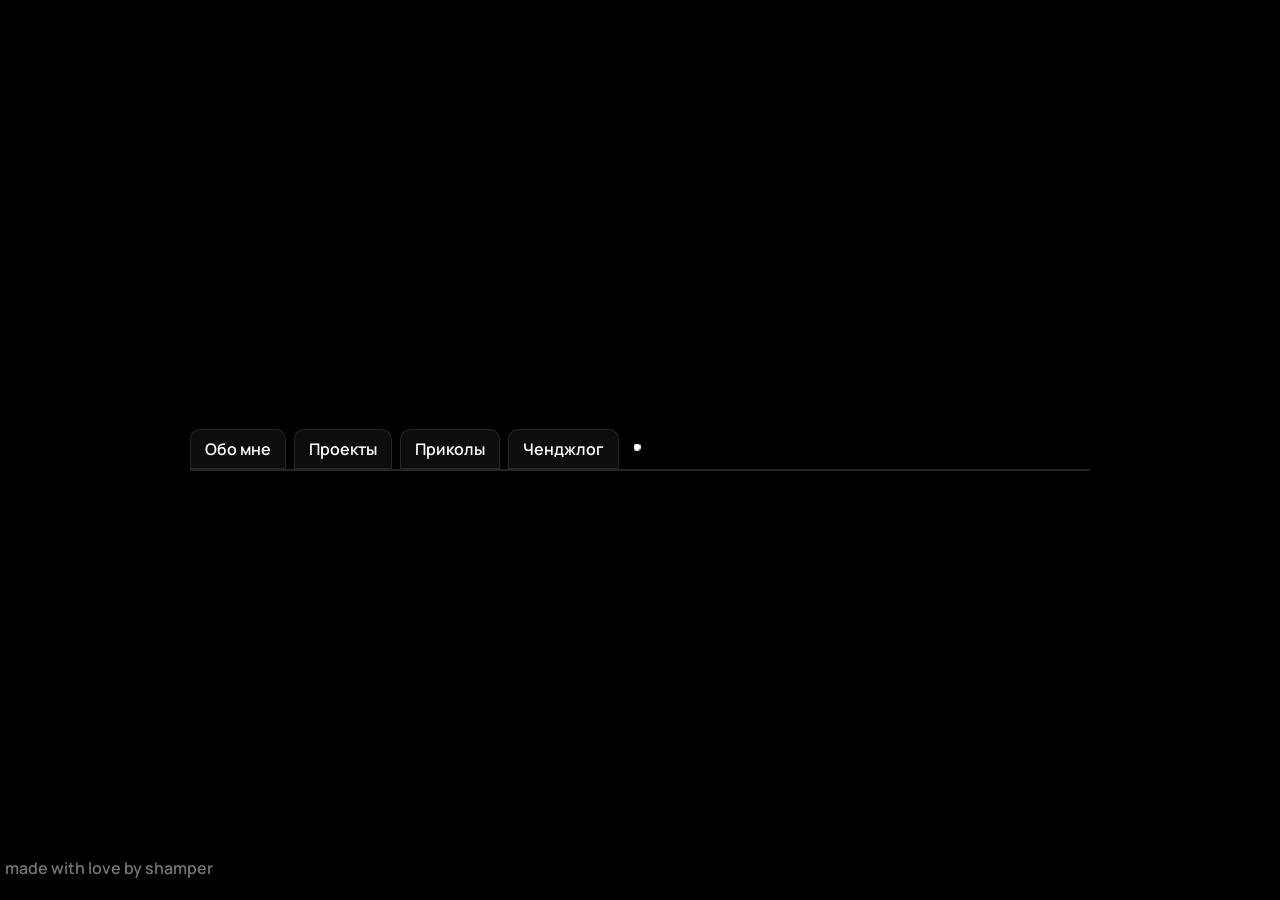
==== index.html @ 7bdfbba3 "fourth commit" ====
<html>
    <head>
        <meta charset="UTF-8">
        <meta name="viewport" content="width=device-width, initial-scale=1.0">
        <link rel="icon" href="favicon.ico" />
        <link rel="stylesheet" href="style.css">
        <title>shamper</title>
        <link rel="preconnect" href="https://fonts.googleapis.com">
        <link rel="preconnect" href="https://fonts.gstatic.com" crossorigin>
        <link href="https://fonts.googleapis.com/css2?family=Manrope:wght@600&display=swap" rel="stylesheet">
    </head>
    <body>
        <!-- <div class="backgroundGradient">
            <div class="bgCircle bgCircle1"></div>
            <div class="bgCircle bgCircle2"></div>
            <div class="bgCircle bgCircle3"></div>
            <div class="bgCircle bgCircle4"></div>
            <div class="bgCircle bgCircle5"></div>
        </div> -->
        <canvas id="matrix"></canvas>
        <div id="cursor"></div>
        <!-- <a href="https://t.me" style="color: white; text-decoration: underline; font-size: 5em">тегешка</a> -->
        
    <div class="app">

    <div class="tabs">
        <div class="tab" data-tab="about">Обо мне</div>
        <div class="tab" data-tab="projects">Проекты</div>
        <div class="tab" data-tab="prikols">Приколы</div>
        <div class="tab" data-tab="log">Ченджлог</div>
    </div>

    <div class="window" id="window"></div>
        </div>

    </div>
    <p class="made-with-love" data-text="made with love by shamper">made with love by shamper</p>
    </body>
    <!-- <script src="js/avatar.js"></script> -->
    <script src="js/cursor.js"></script>
    <script src="js/dash.js"></script>
    <script src="js/last-update.js"></script>
    <script src="js/page_renderer.js"></script>
    <script src="js/navigation.js"></script>
    <script src="js/matrix.js"></script>
    <script src="js/clock.js"></script>
    <script src="js/weather.js"></script>
    <script>
        const title = document.querySelector(".made-with-love");

        title.addEventListener("mousemove", (e) => {
            const rect = title.getBoundingClientRect();

            const x = ((e.clientX - rect.left) / rect.width) * 100;
            const y = ((e.clientY - rect.top) / rect.height) * 100;

            title.style.setProperty("--x", `${x}%`);
            title.style.setProperty("--y", `${y}%`);
        });
    </script>
    <script>
        document.addEventListener("click", (e) => {
            const card = e.target.closest(".social-bttn");

            if (!card) return;

            const link = card.dataset.link;
            if (link) {
                window.location.href = link;
            }
        });
    </script>
</html>
---- style.css ----
* {
    cursor: none !important;
    isolation: isolate !important;
}

html {
    cursor: none !important;
    isolation: isolate !important;
}

body {
    display: flex;
    cursor: none !important;
    isolation: isolate !important;
    background: black;
    justify-content: center !important;
    align-items: center !important;
    font-family: 'Manrope', sans-serif;
    font-weight: 600;
    color: white;
}

.backgroundGradient {
    position: fixed;
    top: 0;
    left: 0;
    width: 100vw;
    height: 100vh;
    z-index: 0;
    background: radial-gradient(#bb06d3, #000);
    filter: blur(300px);
    overflow: hidden;
    transition: all 0.3s cubic-bezier(0.4, 0, 0.2, 1);
}

.bgCircle {
    border-radius: 100%;
    width: 20vh;
    height: 20vh;
    position: absolute;
    top: 0;
    left: 0;
    user-select: none;
}

.bgCircle4 {
    animation-timing-function: ease-in-out;
    animation-duration: 7s;
    animation-name:  bg-circle-anim-4;
    animation-iteration-count: infinite;
    animation-direction: alternate;
    background: #c300ff85;
    transition: all 0.3s cubic-bezier(0.4, 0, 0.2, 1);
}

@keyframes bg-circle-anim-4 {
    from {
        left: 33.8%;
        top: 28.0%;
        width: 50vh;
        height: 50vh;
    }

    50% {
        left: 17.8%;
        top: 50.0%;
        width: 30vh;
        height: 30vh;

    }

    to {
        left: 35.6%;
        top: 32.8%;
        width: 43.8vh;
        height: 43.8vh;
    }
}

.bgCircle3 {
    animation-timing-function: ease-in-out;
    animation-duration: 4s;
    animation-name:  bg-circle-anim-3;
    animation-iteration-count: infinite;
    animation-direction: alternate;
    background: #9c05aac7;
    transition: all 0.3s cubic-bezier(0.4, 0, 0.2, 1);
}

@keyframes bg-circle-anim-3 {
    from {
        left: 40%;
        top: 39.1%;
        width: 30vh;
        height: 30vh;
    }

    50% {
        left: 13.7%;
        top: 13%;
        width: 48.4vh;
        height: 50.4vh;
    }

    to {
        left: 33.7%;
        top: 23%;
        width: 48.4vh;
        height: 50.4vh;
    }
}

.bgCircle2 {
    animation-timing-function: ease-in-out;
    animation-duration: 7s;
    animation-name:  bg-circle-anim-2;
    animation-iteration-count: infinite;
    animation-direction: alternate;
    background: #94078d;
    transition: all 0.3s cubic-bezier(0.4, 0, 0.2, 1);
}

@keyframes bg-circle-anim-2 {
    from {
        left: 14.5%;
        top: -15.5%;
        width: 75vh;
        height: 75vh;
    }

    50% {
        left: 34.3%;
        top: -10.4%;
        width: 70vh;
        height: 70vh;
    }

    to {
        left: 24.3%;
        top: 10.4%;
        width: 76vh;
        height: 76vh;
    }
}

.bgCircle1 {
    animation-timing-function: ease-in-out;
    animation-duration: 7s;
    animation-name:  bg-circle-anim-1;
    animation-iteration-count: infinite;
    animation-direction: alternate;
    background: #9a00c069;
    transition: all 0.3s cubic-bezier(0.4, 0, 0.2, 1);
}

@keyframes bg-circle-anim-1 {
    from {
        left: 42.9%;
        top: 26.0%;
        width: 70vh;
        height: 70vh;
    }

    50% {
        left: 42.9%;
        top: 26.0%;
        width: 70vh;
        height: 70vh;
    }

    to {
        left: 20.4%;
        top: 8.0%;
        width: 90vh;
        height: 90vh;
    }
}

.bgCircle5 {
    animation-timing-function: ease-in-out;
    animation-duration: 7s;
    animation-name:  bg-circle-anim-5;
    animation-iteration-count: infinite;
    animation-direction: alternate;
    background: #ffffff00;
    border: 15px solid #ac00ac;
    border-radius: 50%;
    transition: all 0.3s cubic-bezier(0.4, 0, 0.2, 1);
}

@keyframes bg-circle-anim-5 {
    from {
        left: 25%;
        top: 25.0%;
        width: 200vh;
        height: 200vh;
    }

    50% {
        left: 32%;
        top: 46.0%;
        width: 150vh;
        height: 150vh;
    }

    to {
        left: 25%;
        top: 20.0%;
        width: 230vh;
        height: 230vh;
    }
}

#cursor {
    will-change: transform;
    contain: layout paint;
    position: fixed;
    width: 7px;
    height: 7px;

    border-radius: 50%;
    background: white;

    pointer-events: none;
    z-index: 99999;

    transform: translate(-50%, -50%);

    opacity: 1;

    transition:
        transform 0.2s ease,
        width 0.2s ease,
        height 0.2s ease,
        opacity 0.25s ease;
}

#cursor.hover {
    width: 25px;
    height: 25px;

    /* background: radial-gradient(circle, #00d4ff, transparent 70%); */
    box-shadow: 0 0 20px rgba(0, 0, 0, 0.6);
    background: rgba(255, 255, 255, 0.329);
    border: 3px solid white;
}

/* #cursor.active {
    border: 3px solid rgba(255, 255, 255, 0.63);
} */

#cursor.hidden {
    opacity: 0;
}

a, button, input, textarea, select {
    cursor: none !important;
}

.app {
    width: 900px;
    position: fixed;
    top: 50%;
    transform: translateY(-50%);
}

.tabs {
    display: flex;
    gap: 8px;
    /* margin-bottom: 10px; */
}
 
.tab {
    padding: 8px 14px;
    background: rgba(255,255,255,0.05);
    backdrop-filter: blur(10px);

    border: 1px solid rgba(255,255,255,0.1);
    border-radius: 8px;
    cursor: pointer;
    border-radius: 10px 10px 0px 0px;
    transition: all 0.3s ease
}

.tab.active {
    background: rgba(255,255,255,0.2);
    border-radius: 20px 20px 0px 0px;
    /* transition: all 0.3 ease */
}

.tab.dash-hover {
    box-shadow: 0 0 10px #ffffff;
}

.window {
    /* height: 100%; */
    /* padding: 20px; */

    border-radius: 0px 20px 20px 20px;

    background: rgba(255,255,255,0.05);
    backdrop-filter: blur(10px);

    border: 1px solid rgba(255,255,255,0.1);
    transition: opacity 0.25s ease, transform 0.25s ease;
}

.window.hide {
    opacity: 0;
    /* transform: translateY(10px); */
}

.window.projects-view {
    width: 1000px;
    background: rgba(255, 0, 0, 0.05);
}

/* .window.fun-view {
    transform: rotate(-1deg);
} */

    #matrix {
        position: fixed;
        inset: 0;
        z-index: -1;
        background: black;
    }

.about-content {
    display: grid;
    grid-template-columns: 1fr 2fr;
    grid-template-rows: 1fr auto;
    margin: 0;
    width: 100%;
    height: 100%;
}

.about-content-first {
    margin: 0;
    grid-column: 1;
    grid-row: 1;
    border: 1px solid rgba(255,255,255,0.1);
    border-radius: 0px 0px 0px 20px;
    display: flex;
    justify-content: center;
    align-items: center;
    flex-direction: column;
}

.about-content-first-title {
    font-size: 2.5em;
    background-image: linear-gradient(to top, #fa997b , #ffbb00);
    text-shadow: 0 0 45px #ff7300;
    color: transparent;
    background-clip: text;
    margin: 0;
    font-weight: 900;
}

.about-content-first-subtitle {
    font-size: 0.9em;
    margin: 0;
    text-align: center;
    color: #a8a8a8;
    font-style: italic;
}



/* кнопочки на социальные сети */
.socialbttns {
    display: grid;
    grid-template-columns: 3;
    grid-template-rows: 2;
    margin: 0;
    width: 100%;
    justify-content: center;
    align-items: center;
    margin-bottom: 20px;
}

.social-bttn {
    display: flex;
    width: 60px;
    height: 60px;
    justify-content: center;
    align-items: center;
    border-radius: 1000px;
    margin: 0;
    margin: 10px;
    transition: all 0.3s ease;
}

.social-bttn img {
     width: 55%;
     height: 55%;
     margin: 0;
}

.social-bttn.youtube {
    background: rgba(255, 0, 51, 0.404);
    border: 1px solid rgba(255,255,255,0.15);
    grid-column: 1;
    grid-row: 1;
}
.social-bttn.youtube:hover {
    background: rgba(255, 0, 51, 1);
}

.social-bttn.modrinth {
    background: rgba(27, 217, 106, 0.404);
    border: 1px solid rgba(255,255,255,0.15);
    grid-column: 2;
    grid-row: 1;
}
.social-bttn.modrinth:hover {
    background: rgba(27, 217, 106, 1);
}

.social-bttn.namemc {
    background: rgba(131, 131, 131, 0.404);
    border: 1px solid rgba(255,255,255,0.15);
    grid-column: 3;
    grid-row: 1;
}
.social-bttn.namemc:hover {
    background: rgba(131, 131, 131, 1);
}

.social-bttn.telegram {
    background: rgba(27, 145, 209, 0.404);
    border: 1px solid rgba(255,255,255,0.15);
    grid-column: 1;
    grid-row: 2;
}
.social-bttn.telegram:hover {
    background: rgba(27, 145, 209, 1);
}

.social-bttn.termos {
    background: rgba(121, 180, 111, 0.404);
    border: 1px solid rgba(255,255,255,0.15);
    grid-column: 2;
    grid-row: 2;
}
.social-bttn.termos:hover {
    background: rgba(121, 180, 111, 1);
}

.social-bttn.github {
    background: rgba(131, 131, 131, 0.404);
    border: 1px solid rgba(255,255,255,0.15);
    grid-column: 3;
    grid-row: 2;
}
.social-bttn.github:hover {
    background: rgba(131, 131, 131, 1);
}



.about-content-second {
    margin: 0;
    grid-column: 2;
    grid-row: 1;
    padding: 15px;
}

.about-content-second-text {
    font-size: 1.2em;
}

.last-update {
    font-size: 0.8em;
    text-align: center;
    width: 100%;
    color: #acacac;
    bottom: 20px;
}

.avatar-wrapper {
    width: 70%;
    padding: 5px;
    border-radius: 50%;
    background: linear-gradient(to top, #ffbb00, #ff9a7f);
    box-shadow: 0 0 25px #ff7300;
    display: flex;
    align-items: center;
    justify-self: center;
    overflow: hidden;
    cursor: pointer;
    transform-origin: center;
    margin: 20px;
    margin-bottom: 0;
}

.avatar-wrapper img {
    width: 100%;
    height: 100%;
    border-radius: 50%;
    object-fit: cover;
}

.avatar-rotating {
    animation: spin 0.8s ease;
}

@keyframes spin {
    from {
        transform: rotate(0deg);
    }
    to {
        transform: rotate(360deg);
    }
}

.dash {
    text-decoration: double underline;
}

.made-with-love {
    display: inline-block;
    position: absolute;
    bottom: 5px;
    left: 5px;
    font-size: 1em;
    color: #ffffff75;
    transition: transform 0.3s ease;
}

.made-with-love::after {
    content: attr(data-text);

    position: absolute;
    inset: 0;

    background: radial-gradient(
        circle at var(--x, 50%) var(--y, 50%),
        #a771da,
        #ffa8c2
    );

    background-clip: text;
    -webkit-background-clip: text;

    color: transparent;
    -webkit-text-fill-color: transparent;

    opacity: 0;
    transition: opacity 0.4s ease;

    pointer-events: none;
}

.made-with-love:hover::after {
    opacity: 1;
}

.local-info {
    width: 100%;
    margin-top: 20px;
    display: flex;
    flex-direction: column;
    text-align: center;
    align-items: center;
    justify-content: center;
}

.local-info-top,
.local-info-bottom {
    display: flex;
    justify-content: space-between;
    align-items: center;
}

.local-info-top {
    font-size: 1.8em;
    font-weight: 600;
}

.local-info-bottom {
    margin-top: 0px;
    color: #aaa;
    font-size: 1em;
}

.weather-inline {
    display: flex;
    align-items: center;
    gap: 5px;
}

.weather-inline img {
    width: 24px;
    height: 24px;
}
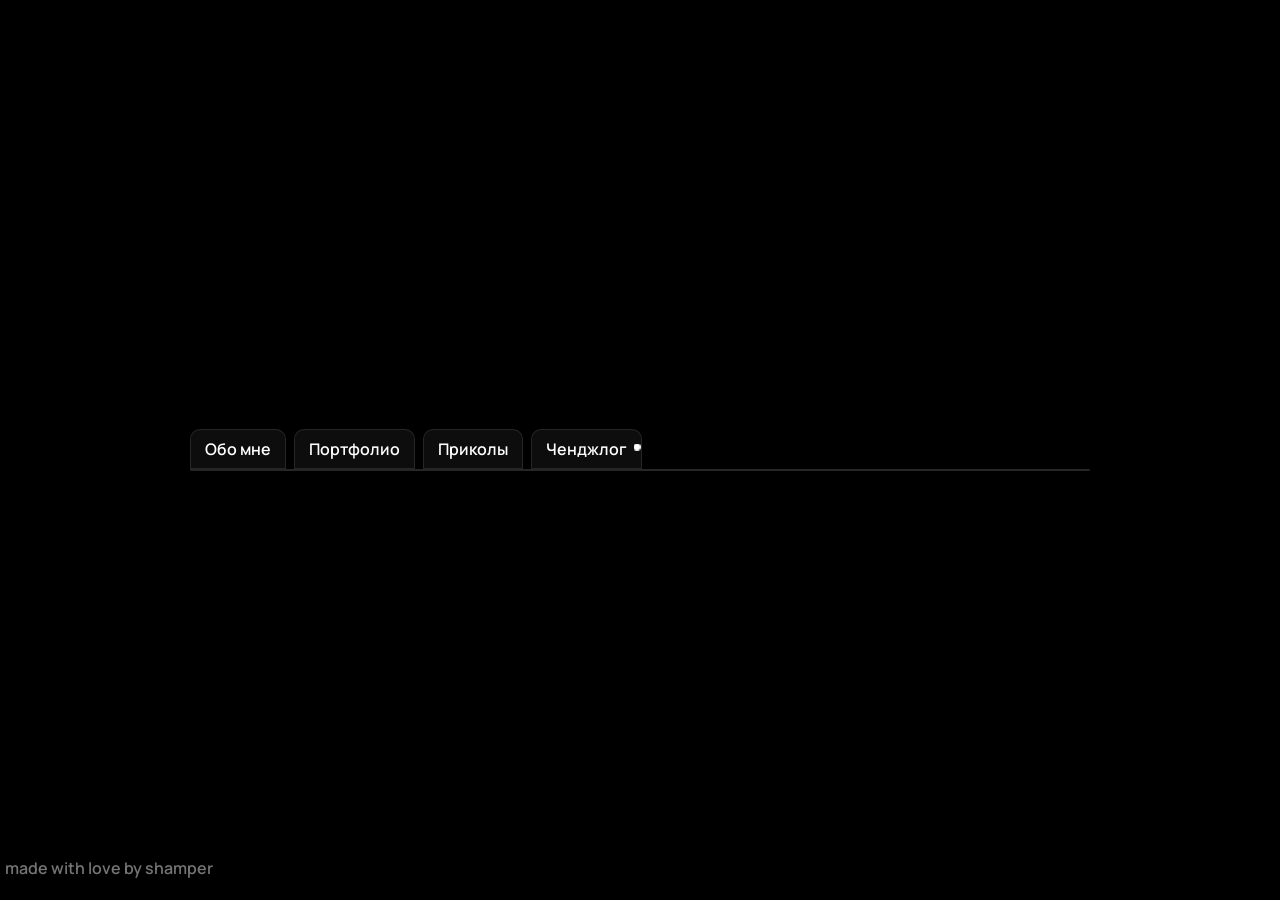
==== commit 98361b20: "fixed open graph" ====
--- a/index.html
+++ b/index.html
@@ -2,12 +2,29 @@
     <head>
         <meta charset="UTF-8">
         <meta name="viewport" content="width=device-width, initial-scale=1.0">
-        <link rel="icon" href="favicon.ico" />
         <link rel="stylesheet" href="style.css">
         <title>shamper</title>
+
         <link rel="preconnect" href="https://fonts.googleapis.com">
         <link rel="preconnect" href="https://fonts.gstatic.com" crossorigin>
         <link href="https://fonts.googleapis.com/css2?family=Manrope:wght@600&display=swap" rel="stylesheet">
+        
+        <meta property="og:type" content="website">
+        <meta property="og:title" content="shamper website">
+        <meta property="og:description" content="delicious website bio by shamper omfg. bio, portfolio, rofls and more!11!">
+        <meta property="og:url" content="https://shamper.ru">
+        <meta property="og:image" content="https://red-piston.github.io/shamper.github.io/assets/og_card.png">
+        <meta property="og:image:width" content="1200">
+        <meta property="og:image:height" content="630">
+        <meta property="og:site_name" content="shamper website">
+        <meta property="og:locale" content="ru_RU">
+        <link rel="icon"
+            href="assets/favicon-light.svg"
+            media="(prefers-color-scheme: light)">
+
+        <link rel="icon"
+            href="assets/favicon-dark.svg"
+            media="(prefers-color-scheme: dark)">
     </head>
     <body>
         <!-- <div class="backgroundGradient">
@@ -25,7 +42,7 @@
 
     <div class="tabs">
         <div class="tab" data-tab="about">Обо мне</div>
-        <div class="tab" data-tab="projects">Проекты</div>
+        <div class="tab" data-tab="portfolio">Портфолио</div>
         <div class="tab" data-tab="prikols">Приколы</div>
         <div class="tab" data-tab="log">Ченджлог</div>
     </div>
@@ -44,7 +61,7 @@
     <script src="js/navigation.js"></script>
     <script src="js/matrix.js"></script>
     <script src="js/clock.js"></script>
-    <script src="js/weather.js"></script>
+    <!-- <script src="js/weather.js"></script> -->
     <script>
         const title = document.querySelector(".made-with-love");
 
@@ -56,6 +73,21 @@
 
             title.style.setProperty("--x", `${x}%`);
             title.style.setProperty("--y", `${y}%`);
+        });
+    </script>
+    <script>
+        document.addEventListener("mousemove", (e) => {
+            const link = e.target.closest(".log-repo-link");
+
+            if (!link) return;
+
+            const rect = link.getBoundingClientRect();
+
+            const x = ((e.clientX - rect.left) / rect.width) * 100;
+            const y = ((e.clientY - rect.top) / rect.height) * 100;
+
+            link.style.setProperty("--x", `${x}%`);
+            link.style.setProperty("--y", `${y}%`);
         });
     </script>
     <script>
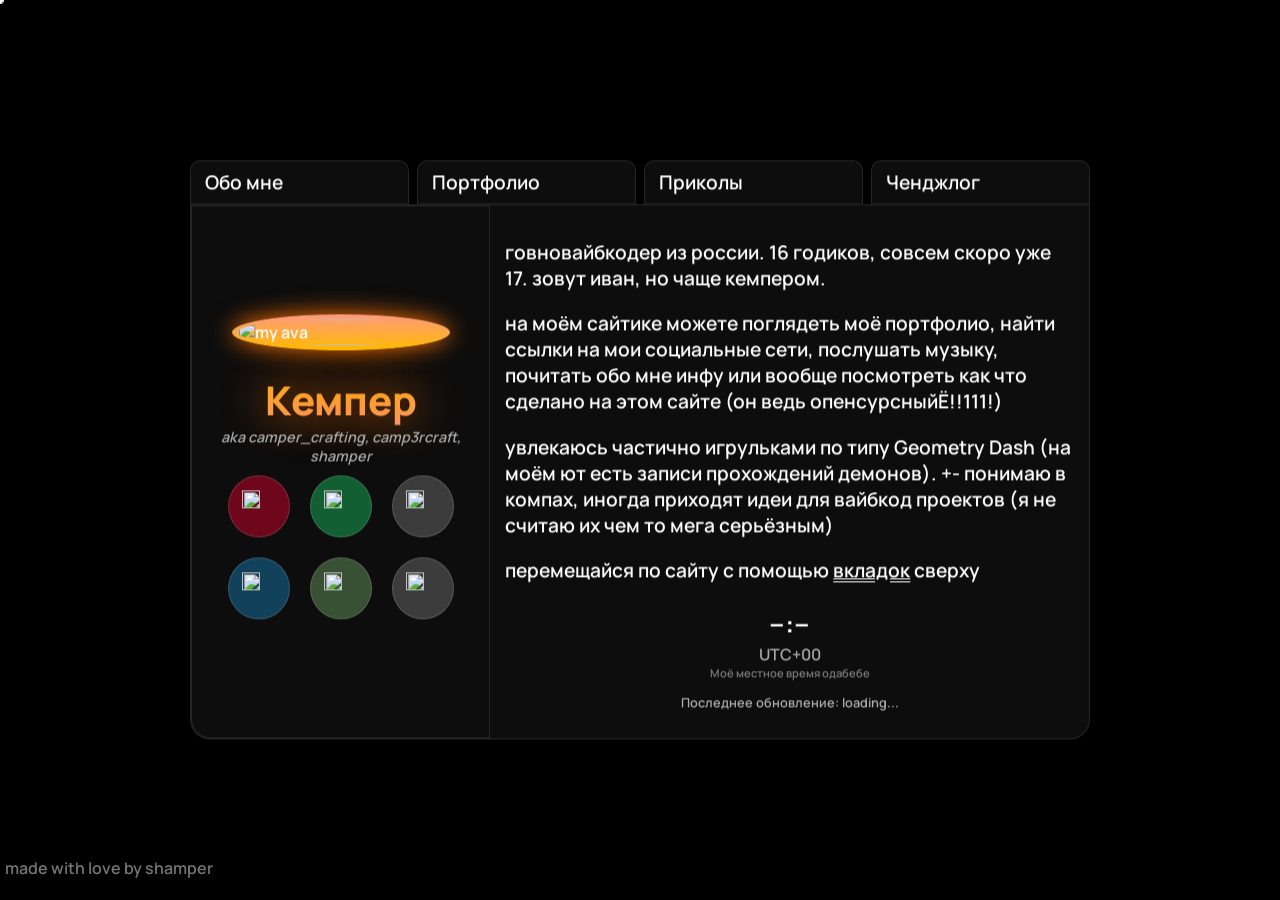
==== commit ea558def: "v0.8" ====
--- a/index.html
+++ b/index.html
@@ -18,12 +18,15 @@
         <meta property="og:image:height" content="630">
         <meta property="og:site_name" content="shamper website">
         <meta property="og:locale" content="ru_RU">
+        <meta name="twitter:card" content="summary_large_image">
+        <meta name="twitter:title" content="shamper website">
+        <meta name="twitter:description" content="delicious website bio by shamper omfg. bio, portfolio, rofls and more!11!">
+        <meta name="twitter:image" content="https://red-piston.github.io/shamper.github.io/assets/og_card.png">
         <link rel="icon"
-            href="assets/favicon-light.svg"
+            href="assets/favicon-dark.ico"
             media="(prefers-color-scheme: light)">
-
         <link rel="icon"
-            href="assets/favicon-dark.svg"
+            href="assets/favicon-light.ico"
             media="(prefers-color-scheme: dark)">
     </head>
     <body>
@@ -51,17 +54,22 @@
         </div>
 
     </div>
+    <div id="modal" class="modal">
+        <div class="modal-content"></div>
+    </div>
     <p class="made-with-love" data-text="made with love by shamper">made with love by shamper</p>
     </body>
-    <!-- <script src="js/avatar.js"></script> -->
     <script src="js/cursor.js"></script>
     <script src="js/dash.js"></script>
     <script src="js/last-update.js"></script>
     <script src="js/page_renderer.js"></script>
-    <script src="js/navigation.js"></script>
     <script src="js/matrix.js"></script>
     <script src="js/clock.js"></script>
-    <!-- <script src="js/weather.js"></script> -->
+    <script src="js/projects.js"></script>
+    <script src="js/modal.js"></script>
+    <script src="js/portfolio.js"></script>
+    <script src="js/navigation.js"></script>
+    <script src="js/js-yaml.min.js"></script>
     <script>
         const title = document.querySelector(".made-with-love");
 
--- a/style.css
+++ b/style.css
@@ -279,7 +279,13 @@
     border-radius: 8px;
     cursor: pointer;
     border-radius: 10px 10px 0px 0px;
-    transition: all 0.3s ease
+    transition: all 0.3s ease;
+    width: 25%;
+    font-size: 1.2em;
+}
+
+.tab:hover {
+    background: rgba(255, 255, 255, 0.274);
 }
 
 .tab.active {
@@ -296,7 +302,7 @@
     /* height: 100%; */
     /* padding: 20px; */
 
-    border-radius: 0px 20px 20px 20px;
+    border-radius: 0px 0px 20px 20px;
 
     background: rgba(255,255,255,0.05);
     backdrop-filter: blur(10px);
@@ -593,4 +599,913 @@
 .weather-inline img {
     width: 24px;
     height: 24px;
+}
+
+
+
+/* портфолио */
+.portfolio-title {
+    font-size: 2em;
+    margin-top: 20px;
+    margin-left: 20px;
+    margin-bottom: 0;
+}
+
+.portfolio-subtitle {
+    margin-top: 0;
+    margin-left: 20px;
+    font-size: 1em;
+    color: #aaa;
+}
+
+#portfolio-grid {
+    display: grid;
+    grid-template-columns: 2fr 2fr;
+    gap: 16px;
+    margin-top: 20px;
+    margin: 20px;
+}
+
+.project-card {
+    position: relative;
+    padding: 14px;
+    border-radius: 20px;
+
+    background: rgba(255,255,255,0.05);
+    backdrop-filter: blur(10px);
+
+    border: 1px solid rgba(255,255,255,0.1);
+
+    cursor: pointer;
+
+    transition: all 0.3s ease;
+}
+
+.project-card:hover {
+    /* transform: translateY(-4px); */
+    box-shadow: 0 10px 30px rgba(0,0,0,0.3);
+}
+
+.project-card.cuboid-teleport::before {
+    content: "";
+    position: absolute;
+    inset: 0;
+
+    background: linear-gradient(
+        45deg,
+        rgba(96, 0, 255, 1) 0%,
+        rgba(67, 133, 255, 1) 100%
+    );
+
+    opacity: 0.4;
+    transition: opacity 0.3s ease;
+
+    z-index: -1;
+
+    border-radius: 20px;
+}
+
+.project-card.cuboid-teleport:hover::before {
+    opacity: 1;
+}
+
+.project-card.termos-messenger {
+    background: rgba(121, 180, 111, 0.404);
+}
+
+.project-card.termos-messenger:hover {
+    background: rgba(121, 180, 111, 1);
+}
+
+.project-card.youtube {
+    background: rgba(255, 0, 51, 0.404);
+}
+
+.project-card.youtube:hover {
+    background: rgba(255, 0, 51, 1);
+}
+
+.project-card.previews {
+    background: rgba(255, 0, 51, 0.404);
+}
+
+.project-card.previews:hover {
+    background: rgba(255, 0, 51, 1);
+}
+
+.project-card.isveryfun {
+    background: rgba(0, 115, 255, 0.404);
+}
+
+.project-card.isveryfun:hover {
+    background: rgba(0, 115, 255, 1);
+}
+
+.project-card.my-site::before {
+    content: "";
+    position: absolute;
+    inset: 0;
+
+    background: linear-gradient(45deg,rgb(167, 113, 218, 1), rgb(255, 168, 194, 1));
+
+    opacity: 0.4;
+    transition: opacity 0.3s ease;
+
+    z-index: -1;
+
+    border-radius: 20px;
+}
+
+.project-card.my-site:hover::before {
+    opacity: 1;
+}
+
+.project-card.my-old-site::before {
+    content: "";
+    position: absolute;
+    inset: 0;
+
+    background: linear-gradient(45deg,rgb(255, 156, 124, 1), rgb(255, 190, 0, 1));
+
+    opacity: 0.4;
+    transition: opacity 0.3s ease;
+
+    z-index: -1;
+
+    border-radius: 20px;
+}
+
+.project-card.my-old-site:hover::before {
+    opacity: 1;
+}
+
+.project-card.shampurradio::before {
+    content: "";
+    position: absolute;
+    inset: 0;
+
+    background: linear-gradient(45deg,rgb(255, 156, 124, 1), rgb(255, 190, 0, 1));
+
+    opacity: 0.4;
+    transition: opacity 0.3s ease;
+
+    z-index: -1;
+
+    border-radius: 20px;
+}
+
+.project-card.shampurradio:hover::before {
+    opacity: 1;
+}
+
+.project-card.bubblemc::before {
+    content: "";
+    position: absolute;
+    inset: 0;
+
+    background: linear-gradient(45deg,rgb(123, 220, 252, 1), rgb(247, 95, 234, 1));
+
+    opacity: 0.4;
+    transition: opacity 0.3s ease;
+
+    z-index: -1;
+
+    border-radius: 20px;
+}
+
+.project-card.bubblemc:hover::before {
+    opacity: 1;
+}
+
+.project-card.gdps-spherium::before {
+    content: "";
+    position: absolute;
+    inset: 0;
+
+    background: linear-gradient(45deg,rgb(255, 0, 89, 1), rgb(255, 0, 224, 1));
+
+    opacity: 0.4;
+    transition: opacity 0.3s ease;
+
+    z-index: -1;
+
+    border-radius: 20px;
+}
+
+.project-card.gdps-spherium:hover::before {
+    opacity: 1;
+}
+
+.project-card.dontstay::before {
+    content: "";
+    position: absolute;
+    inset: 0;
+
+    background: linear-gradient(45deg,rgb(255, 4, 8, 1), rgb(250, 51, 52, 1));
+
+    opacity: 0.4;
+    transition: opacity 0.3s ease;
+
+    z-index: -1;
+
+    border-radius: 20px;
+}
+
+.project-card.dontstay:hover::before {
+    opacity: 1;
+}
+
+.project-card.easyfreezy::before {
+    content: "";
+    position: absolute;
+    inset: 0;
+
+    background: linear-gradient(45deg,rgb(72, 131, 147, 1), rgb(2, 113, 146, 1));
+
+    opacity: 0.4;
+    transition: opacity 0.3s ease;
+
+    z-index: -1;
+
+    border-radius: 20px;
+}
+
+.project-card.easyfreezy:hover::before {
+    opacity: 1;
+}
+
+.project-header {
+    display: flex;
+    gap: 10px;
+    align-items: center;
+}
+
+
+
+
+
+
+.modal-header.cuboid-teleport::before {
+    content: "";
+    position: absolute;
+    inset: 0;
+
+    background: linear-gradient(
+        45deg,
+        rgba(96, 0, 255, 1) 0%,
+        rgba(67, 133, 255, 1) 100%
+    );
+
+    opacity: 0.4;
+    transition: opacity 0.3s ease;
+
+    z-index: -1;
+
+    border-radius: 20px;
+}
+
+.modal-header.termos-messenger {
+    background: rgba(121, 180, 111, 0.404);
+}
+
+.modal-header.youtube {
+    background: rgba(255, 0, 51, 0.404);
+}
+
+.modal-header.previews {
+    background: rgba(255, 0, 51, 0.404);
+}
+
+.modal-header.isveryfun {
+    background: rgba(0, 115, 255, 0.404);
+}
+
+.modal-header.my-site::before {
+    content: "";
+    position: absolute;
+    inset: 0;
+
+    background: linear-gradient(45deg,rgb(167, 113, 218, 1), rgb(255, 168, 194, 1));
+
+    opacity: 0.4;
+    transition: opacity 0.3s ease;
+
+    z-index: -1;
+
+    border-radius: 20px;
+}
+
+.modal-header.my-old-site::before {
+    content: "";
+    position: absolute;
+    inset: 0;
+
+    background: linear-gradient(45deg,rgb(255, 156, 124, 1), rgb(255, 190, 0, 1));
+
+    opacity: 0.4;
+    transition: opacity 0.3s ease;
+
+    z-index: -1;
+
+    border-radius: 20px;
+}
+
+.modal-header.shampurradio::before {
+    content: "";
+    position: absolute;
+    inset: 0;
+
+    background: linear-gradient(45deg,rgb(255, 156, 124, 1), rgb(255, 190, 0, 1));
+
+    opacity: 0.4;
+    transition: opacity 0.3s ease;
+
+    z-index: -1;
+
+    border-radius: 20px;
+}
+
+.modal-header.bubblemc::before {
+    content: "";
+    position: absolute;
+    inset: 0;
+
+    background: linear-gradient(45deg,rgb(123, 220, 252, 1), rgb(247, 95, 234, 1));
+
+    opacity: 0.4;
+    transition: opacity 0.3s ease;
+
+    z-index: -1;
+
+    border-radius: 20px;
+}
+
+.modal-header.gdps-spherium::before {
+    content: "";
+    position: absolute;
+    inset: 0;
+
+    background: linear-gradient(45deg,rgb(255, 0, 89, 1), rgb(255, 0, 224, 1));
+
+    opacity: 0.4;
+    transition: opacity 0.3s ease;
+
+    z-index: -1;
+
+    border-radius: 20px;
+}
+
+.modal-header.dontstay::before {
+    content: "";
+    position: absolute;
+    inset: 0;
+
+    background: linear-gradient(45deg,rgb(255, 4, 8, 1), rgb(250, 51, 52, 1));
+
+    opacity: 0.4;
+    transition: opacity 0.3s ease;
+
+    z-index: -1;
+
+    border-radius: 20px;
+}
+
+.modal-header.easyfreezy::before {
+    content: "";
+    position: absolute;
+    inset: 0;
+
+    background: linear-gradient(45deg,rgb(72, 131, 147, 1), rgb(2, 113, 146, 1));
+
+    opacity: 0.4;
+    transition: opacity 0.3s ease;
+
+    z-index: -1;
+
+    border-radius: 20px;
+}
+
+
+
+
+
+
+
+
+
+
+
+.project-icon {
+    width: 60px;
+    height: 60px;
+    border-radius: 20px;
+    object-fit: cover;
+}
+
+.project-info {
+    display: flex;
+    flex-direction: row;
+    align-items: center;
+}
+.project-info h3 {
+    margin: 0;
+    font-size: 1.5em;
+    color: #fff;
+}
+
+.project-type {
+    font-size: 1.1em;
+    margin-left: 5px;
+    color: #aaa;
+    text-shadow: 0 0 25px #000000;
+}
+
+.project-role {
+    font-size: 0.9em;
+    color: #888;
+    text-shadow: 0 0 25px #5c5c5c;
+}
+
+.project-reach {
+    margin-top: 10px;
+    font-size: 0.85em;
+    color: #ccc;
+}
+
+.project-more {
+    flex: 1;
+    /* margin-top: 12px; */
+    width: 100%;
+
+    padding: 8px;
+
+    border-radius: 10px;
+    font-size: 1em;
+    font-family: manrope, sans-serif !important;
+    border: 1px solid rgba(255,255,255,0.15);
+
+    background: rgba(255,255,255,0.05);
+    color: #fff;
+
+    cursor: pointer;
+
+    transition: all 0.2s ease;
+}
+
+.project-more:hover {
+    background: rgba(255,255,255,0.15);
+}
+
+.project-footer {
+    margin-top: 12px;
+
+    display: flex;
+    gap: 8px;
+    align-items: stretch;
+}
+
+.project-link-btn, .project-more {
+    height: 38px !important; 
+}
+
+.project-links {
+    display: flex;
+    gap: 8px;
+}
+
+.project-link-btn {
+    width: 38px;
+    height: 38px;
+
+    display: flex;
+    align-items: center;
+    justify-content: center;
+
+    border-radius: 10px;
+
+    background: rgba(255,255,255,0.08);
+    border: 1px solid rgba(255,255,255,0.12);
+
+    transition: all 0.2s ease;
+}
+
+.modal-links {
+    position: absolute;
+
+    top: 20px;
+    right: 20px;
+
+    display: flex;
+    gap: 8px;
+
+    z-index: 5;
+}
+
+.project-link-btn:hover {
+    /* transform: translateY(-2px); */
+
+    background: rgba(255,255,255,0.15);
+}
+
+.project-link-btn img {
+    width: 20px;
+    height: 20px;
+
+    object-fit: contain;
+}
+
+#modal {
+    position: fixed;
+    inset: 0;
+
+    display: flex;
+    justify-content: center;
+    align-items: center;
+
+
+    background: rgba(255,255,255,0.05);
+    backdrop-filter: blur(10px);
+
+    opacity: 0;
+    pointer-events: none;
+
+    transition: opacity 0.25s ease;
+}
+
+#modal.open {
+    opacity: 1;
+    pointer-events: all;
+}
+
+.modal-header {
+    padding: 20px;
+    width: auto;
+    border-radius: 20px;
+
+    background: rgba(255,255,255,0.05);
+    backdrop-filter: blur(10px);
+
+    border: 1px solid rgba(255,255,255,0.1);
+}
+
+.modal-header h1 {
+    font-size: 2em;
+    margin: 0;
+}
+
+.modal-header type {
+    font-size: 1.2em;
+    color: #aaa;
+    margin-left: 10px;
+}
+
+.modal-header role {
+    font-size: 1em;
+    color: #888;
+    /* margin-left: 10px; */
+    margin-top: 0;
+}
+
+.modal-header reach {
+    font-size: 0.85em;
+    color: #ccc;
+    /* margin-left: auto; */
+}
+
+.modal-header p {
+    margin-top: 2px;
+    margin-bottom: 10px;
+}
+
+.modal-content {
+    width: 740px;
+    max-height: 80vh;
+
+    overflow-y: auto;
+
+    /* padding: 20px; */
+
+    border-radius: 20px;
+
+    background: rgba(0, 0, 0, 0.438);
+    backdrop-filter: blur(10px);
+
+    border: 1px solid rgba(255,255,255,0.1);
+
+    transform: scale(0.95);
+    transition: transform 0.25s ease;
+}
+
+#modal.open .modal-content {
+    transform: scale(1);
+}
+
+.history-date {
+    font-size: 0.8em;
+    color: #aaa;
+    margin-left: 20px;
+    margin-right: 20px;
+}
+
+.history-text {
+    font-size: 1.1em;
+    color: #ddd;
+    margin-bottom: 15px;
+    margin-left: 20px;
+    margin-right: 20px;
+}
+
+.modal-section h3 {
+    font-size: 2em;
+    margin-top: 20px;
+    margin-bottom: 3px;
+    margin-left: 20px;
+    margin-right: 20px;
+}
+
+.gallery-img {
+    display: none;
+    width: 100%;
+    border-radius: 20px;
+}
+
+.gallery-img.active {
+    display: block;
+}
+
+.status {
+    font-size: 0.8em;
+    padding: 4px 8px;
+
+    border-radius: 8px;
+
+    background: rgba(255,255,255,0.08);
+    color: #bbb;
+}
+
+.team-grid {
+    display: grid;
+    grid-template-columns: 1fr 1fr;
+    gap: 10px;
+    margin-left: 20px;
+    margin-right: 20px;
+}
+
+.team-member {
+    display: flex;
+    flex-direction: row;
+}
+
+.team-member no-link {
+    color: #ffffffc6;
+    font-size: 1.2em;
+    text-decoration: none;
+}
+
+.team-member a {
+    color: rgb(193, 160, 214);
+    font-size: 1.2em;
+    text-decoration: none;
+}
+
+.team-member span {
+    color: #aaa;
+    font-size: 0.9em;
+}
+
+.team-avatar {
+    width: 40px;
+    height: 40px;
+    border-radius: 1000px;
+    border: 1px solid rgba(80, 80, 80, 0.459);
+    object-fit: cover;
+    margin-right: 3px;
+}
+
+.gallery-arrow {
+    position: absolute;
+    top: 50%;
+    transform: translateY(-50%);
+
+    width: 36px;
+    height: 36px;
+
+    border-radius: 10px;
+
+    background: rgba(255,255,255,0.08);
+    border: 1px solid rgba(255,255,255,0.12);
+    color: white;
+
+    cursor: pointer;
+
+    transition: 0.2s;
+}
+
+.gallery-arrow img {
+    width: 20px;
+    height: 20px;
+
+    object-fit: contain;
+}
+
+.gallery-arrow:hover {
+    background: rgba(255,255,255,0.15);
+}
+
+.gallery-arrow.left {
+    left: 8px;
+    z-index: 10;
+}
+
+.gallery-arrow.right {
+    right: 8px;
+    z-index: 10;
+}
+
+.gallery {
+    position: relative;
+    width: 100%;
+    min-height: 250px;
+    display: flex;
+    justify-content: center;
+    align-items: center;
+}
+
+.gallery-track {
+    width: 100%;
+    display: flex;
+    justify-content: center;
+    margin-left: 20px;
+    margin-right: 20px;
+}
+
+.gallery-dots {
+    display: flex;
+    justify-content: center;
+    gap: 6px;
+    margin-top: 8px;
+}
+
+.dot {
+    width: 6px;
+    height: 6px;
+    border-radius: 50%;
+
+    background: rgba(255,255,255,0.3);
+    cursor: pointer;
+}
+
+.dot.active {
+    background: white;
+}
+
+#portfolio-pagination {
+    display: flex;
+    gap: 8px;
+    margin-top: 16px;
+    justify-content: center;
+}
+
+.page-btn {
+    border: 1px solid rgba(255,255,255,0.15);
+    background: rgba(255,255,255,0.05);
+
+    color: #fff;
+    cursor: pointer;
+    margin-bottom: 20px;
+
+    padding: 8px 14px;
+    background: rgba(255,255,255,0.05);
+    backdrop-filter: blur(10px);
+
+    border: 1px solid rgba(255,255,255,0.1);
+    border-radius: 8px;
+    cursor: pointer;
+    border-radius: 10px;
+    transition: all 0.3s ease;
+    font-size: 1.1em;
+}
+
+.page-btn:hover {
+    background: rgba(255, 255, 255, 0.274);
+}
+
+.page-btn.active {
+    background: rgba(255,255,255,0.2);
+    border-radius: 50px;
+}
+
+
+
+/* приколы */
+.prikols-title {
+    font-size: 2em;
+    margin-top: 20px;
+    margin-left: 20px;
+    margin-bottom: 0;
+}
+
+.prikols-subtitle {
+    margin-top: 0;
+    margin-left: 20px;
+    font-size: 1em;
+    color: #aaa;
+}
+
+
+
+/* ченджлог */
+.log-title {
+    font-size: 2em;
+    margin-top: 20px;
+    margin-left: 20px;
+    margin-bottom: 0;
+}
+
+.log-subtitle {
+    margin-top: 0;
+    margin-left: 20px;
+    font-size: 1em;
+    color: #aaa;
+}
+
+.log-container {
+    border-radius: 20px;
+
+    background: rgba(255,255,255,0.05);
+    backdrop-filter: blur(10px);
+
+    border: 1px solid rgba(255,255,255,0.1);
+    margin: 20px;
+    margin-bottom: 10px;
+}
+
+.log-container.latest {
+    box-shadow: 0 0 15px #ddd;
+    margin-bottom: 10px !important;
+}
+
+.log-container-title {
+    font-size: 1.7em;
+    margin-top: 10px;
+    margin-left: 10px;
+    margin-bottom: 0;
+}
+
+.log-version {
+    margin: 0;
+    font-size: 1em;
+    color: #aaa;
+}
+
+.log-container-change {
+    font-size: 1em;
+    margin-top: 3px;
+    margin-left: 20px;
+    margin-bottom: 0;
+    color: #b1b1b1;
+}
+
+.log-container-date {
+    font-size: 0.8em;
+    color: #aaa;
+    text-align: right;
+    margin-right: 10px;
+    margin-bottom: 10px;
+}
+
+.log-repo-link {
+    display: inline-block;
+    text-align: center;
+    font-size: 1.2em;
+    color: #ddd;
+    position: relative;   
+}
+
+.log-repo-link::after {
+    content: attr(data-text);
+
+    position: absolute;
+    inset: 0;
+
+    background: radial-gradient(
+        circle at var(--x, 50%) var(--y, 50%),
+        #a771da,
+        #ffa8c2
+    );
+
+    background-clip: text;
+    -webkit-background-clip: text;
+
+    color: transparent;
+    -webkit-text-fill-color: transparent;
+
+    opacity: 0;
+    transition: opacity 0.4s ease;
+
+    pointer-events: none;
+}
+
+.log-repo-link:hover::after {
+    opacity: 1;
 }
